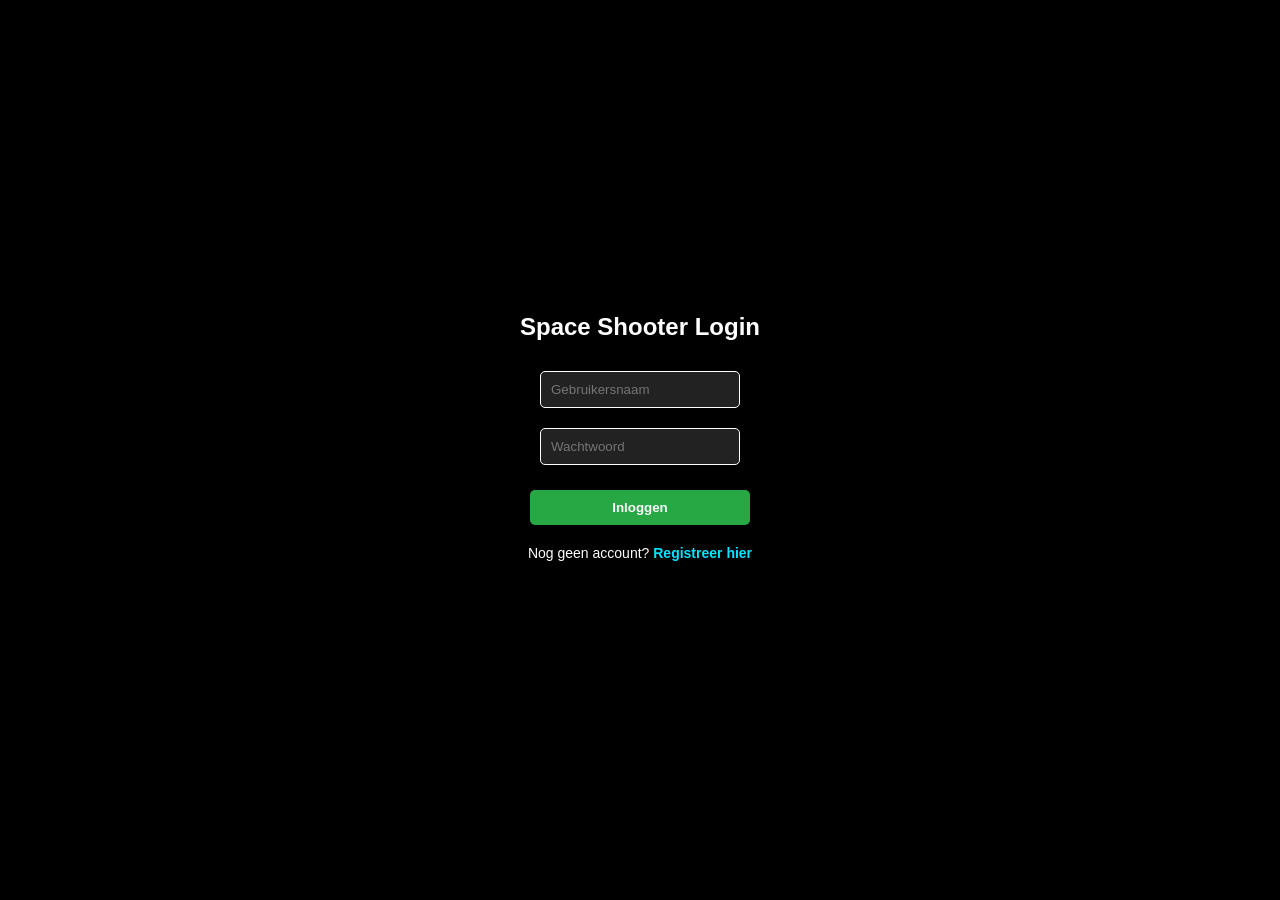
==== index.html @ 0a0fdcba "Update index.html" ====
<html lang="en">
<head>
  <meta charset="UTF-8">
  <title>Shooter space Game</title>
  <link rel="stylesheet" href="style.css">
</head>
<body>

  <div id="login-screen" style="position: absolute; top: 0; left: 0; width: 100%; height: 100%; background: black; color: white; display: flex; flex-direction: column; justify-content: center; align-items: center; z-index: 9999;">
    
    <div id="login-box" style="display: flex; flex-direction: column; align-items: center;">
      <h2 style="font-family: Arial, sans-serif; margin-bottom: 20px;">Space Shooter Login</h2>
      <input type="text" id="username" placeholder="Gebruikersnaam" style="margin: 10px; padding: 10px; width: 200px; border-radius: 5px; border: 1px solid #fff; background: #222; color: white;">
      <input type="password" id="password" placeholder="Wachtwoord" style="margin: 10px; padding: 10px; width: 200px; border-radius: 5px; border: 1px solid #fff; background: #222; color: white;">
      <button onclick="checkLogin()" style="margin-top: 15px; padding: 10px 20px; background: #28a745; color: white; border: none; border-radius: 5px; cursor: pointer; font-weight: bold; width: 220px;">Inloggen</button>
      <p style="margin-top: 20px; font-family: Arial, sans-serif; font-size: 14px;">
        Nog geen account? <a href="#" onclick="showSignUp()" style="color: #00e5ff; text-decoration: none; font-weight: bold;">Registreer hier</a>
      </p>
    </div>

    <div id="signup-box" style="display: none; flex-direction: column; align-items: center;">
      <h2 style="font-family: Arial, sans-serif; margin-bottom: 20px; color: #00e5ff;">Maak een Account Aan</h2>
      <input type="text" id="new-username" placeholder="Kies Gebruikersnaam" style="margin: 10px; padding: 10px; width: 200px; border-radius: 5px; border: 1px solid #00e5ff; background: #222; color: white;">
      <input type="password" id="new-password" placeholder="Kies Wachtwoord" style="margin: 10px; padding: 10px; width: 200px; border-radius: 5px; border: 1px solid #00e5ff; background: #222; color: white;">
      <button onclick="checkSignUp()" style="margin-top: 15px; padding: 10px 20px; background: #00e5ff; color: black; border: none; border-radius: 5px; cursor: pointer; font-weight: bold; width: 220px;">Registreren</button>
      <p style="margin-top: 20px; font-family: Arial, sans-serif; font-size: 14px;">
        Al een account? <a href="#" onclick="showLogin()" style="color: #28a745; text-decoration: none; font-weight: bold;">Log hier in</a>
      </p>
    </div>

    <p id="login-error" style="color: red; margin-top: 15px; font-family: Arial, sans-serif; font-weight: bold; text-align: center; max-width: 300px;"></p>
  </div>

  <div class="game-wrapper">
    <div id="hud" class="hud hidden">
      <div>Lives: <span id="lives">3</span></div>
      <div>Score: <span id="score">0</span></div>
      <div>High Score: <span id="high-score">0</span></div>
      <div>Power-Up: <span id="power-up-status">None</span></div>
    </div>
    <div class="game-area">
      <canvas id="game"></canvas>
      <button id="pause-button" class="pause-button hidden" aria-label="Pause game">
        <span></span>
        <span></span>
      </button>
      
      <button id="admin-touch-button" style="display: none; position: absolute; top: 10px; right: 90px; width: 35px; height: 35px; background: rgba(255, 0, 0, 0.3); border: 1px solid red; color: white; font-weight: bold; border-radius: 5px; cursor: pointer; z-index: 1000; font-size: 14px;">M</button>
      
      <button id="settings-button" class="settings-button" title="Settings" aria-label="Settings">⚙</button>
      <button id="fullscreen-button" class="fullscreen-button" title="Full Screen" aria-label="Full Screen">⛶</button>
      
      <div id="pause-screen" class="pause-screen hidden">
        <div class="pause-panel">
          <h1>Paused</h1>
          <div class="pause-actions">
            <button id="stay-button" class="icon-button" title="Resume" aria-label="Resume">
              <span class="icon">▶</span>
            </button>
            <button id="pause-leave-button" class="icon-button leave" title="Leave" aria-label="Leave">
              <span class="icon">⏏</span>
            </button>
          </div>
        </div>
      </div>
      
      <div id="settings-screen" class="settings-screen hidden">
        <div class="settings-panel">
          <h1>Settings</h1>
          <p>Choose controls</p>
          <div class="settings-options">
            <button id="pc-mode-button" class="icon-button" title="PC Controls" aria-label="PC Controls">
              <span class="icon">⌨</span>
            </button>
            <button id="mobile-mode-button" class="icon-button" title="Mobile Controls" aria-label="Mobile Controls">
              <span class="icon">📱</span>
            </button>
          </div>
          <button id="close-settings-button" class="icon-button" title="Close Settings" aria-label="Close Settings">
            <span class="icon">✕</span>
          </button>
        </div>
      </div>
      
      <div id="mobile-controls" class="mobile-controls hidden">
        <div class="mobile-dpad">
          <button data-move="w" title="Up" aria-label="Up">▲</button>
          <button data-move="a" title="Left" aria-label="Left">◀</button>
          <button data-move="s" title="Down" aria-label="Down">▼</button>
          <button data-move="d" title="Right" aria-label="Right">▶</button>
        </div>
        <button id="mobile-shoot-button" class="mobile-shoot-button" title="Shoot" aria-label="Shoot">⦿</button>
      </div>
      
      <div id="start-screen" class="start-screen">
        <h1 class="game-logo">Shooter Space Game</h1>
        <div class="start-info">
          <p>WASD to move | Click to shoot</p>
          <p style="color: #00e5ff; font-weight: bold;">Ingetrapt als: <span id="hud-username">...</span></p>
        </div>
        
        <div style="background: rgba(255,255,255,0.1); border: 2px solid #00e5ff; padding: 15px; border-radius: 8px; margin: 15px 0; width: 280px; font-family: Arial, sans-serif;">
          <h3 style="margin-top:0; color: #fff176; text-align:center; letter-spacing: 1px;">🏆 TOP 5 LEADERBOARD</h3>
          <ol id="start-leaderboard" style="margin:0; padding-left: 25px; text-align:left; color: white; line-height: 1.6;"></ol>
        </div>

        <button id="start-button" class="icon-button" title="Start Game" aria-label="Start Game">
          <span class="icon">▶</span>
        </button>
      </div>
      
      <div id="game-over-screen" class="game-over-screen hidden">
        <div class="game-over-panel">
          <h1 class="game-logo">Shooter Space Game</h1>
          <h2>Game Over</h2>
          <p>Final Score</p>
          <div class="final-score" id="final-score">0</div>
          
          <div style="background: rgba(0,0,0,0.4); border: 1px solid red; padding: 10px; border-radius: 8px; margin: 10px auto; width: 240px; font-family: Arial, sans-serif; font-size: 14px;">
            <h4 style="margin: 0 0 5px 0; color: #ff304f;">🏆 Actuele Top 5</h4>
            <ol id="gameover-leaderboard" style="margin:0; padding-left: 20px; text-align:left; color: white;"></ol>
          </div>

          <div class="game-over-actions">
            <button id="play-again-button" class="icon-button restart" title="Play Again" aria-label="Play Again">
              <span class="icon">▶</span>
            </button>
            <button id="game-over-leave-button" class="icon-button leave" title="Leave" aria-label="Leave">
              <span class="icon">⏏</span>
            </button>
          </div>
        </div>
      </div>

    </div>
  </div>
  <script src="game.js"></script>
</body>
</html>
---- style.css ----
body {
  background: radial-gradient(circle at top, #172554, #020617 60%);
  display: flex;
  justify-content: center;
  align-items: center;
  height: 100vh;
  margin: 0;
  font-family: Arial, sans-serif;
}

.game-wrapper {
  position: relative;
  display: flex;
  flex-direction: column;
}

.hud {
  position: absolute;
  top: 14px;
  left: 14px;
  z-index: 4;
  display: flex;
  flex-direction: column;
  gap: 4px;
  min-width: 170px;
  padding: 10px 12px;
  background: rgba(2, 6, 23, 0.78);
  border: 2px solid rgba(0, 229, 255, 0.75);
  box-shadow: 0 0 18px rgba(0, 229, 255, 0.25);
  color: white;
  font-size: 18px;
  font-weight: bold;
}

.hud.hidden {
  display: none;
}

.hud span {
  color: cyan;
}

.game-area {
  position: relative;
}

canvas {
  display: block;
  border: 2px solid rgba(255, 255, 255, 0.18);
  box-shadow: 0 20px 60px rgba(0, 0, 0, 0.55);
}

.start-screen,
.game-over-screen,
.pause-screen,
.settings-screen {
  position: absolute;
  inset: 0;
  display: flex;
  flex-direction: column;
  justify-content: center;
  align-items: center;
  gap: 24px;
  background: rgba(2, 6, 23, 0.9);
  color: white;
  text-align: center;
}

.game-over-screen {
  background:
    linear-gradient(rgba(120, 0, 20, 0.25), rgba(0, 0, 0, 0.92)),
    rgba(0, 0, 0, 0.9);
}

.start-screen.hidden,
.game-over-screen.hidden,
.pause-screen.hidden,
.settings-screen.hidden,
.pause-button.hidden,
.settings-button.hidden,
.mobile-controls.hidden {
  display: none;
}

.pause-button {
  position: absolute;
  top: 12px;
  right: 14px;
  z-index: 3;
  display: flex;
  justify-content: center;
  align-items: center;
  gap: 4px;
  width: 42px;
  height: 42px;
  border: 2px solid rgba(0, 229, 255, 0.9);
  background: rgba(2, 6, 23, 0.78);
  box-shadow: 0 0 14px rgba(0, 229, 255, 0.25);
  cursor: pointer;
}

.pause-button span {
  width: 6px;
  height: 20px;
  background: white;
}

.pause-button.paused span {
  display: none;
}

.pause-button.paused::before {
  content: "";
  margin-left: 4px;
  border-top: 11px solid transparent;
  border-bottom: 11px solid transparent;
  border-left: 18px solid white;
}

.pause-button:hover {
  background: rgba(0, 255, 255, 0.35);
}

.settings-button {
  position: absolute;
  top: 12px;
  right: 66px;
  z-index: 3;
  height: 42px;
  border: 2px solid rgba(0, 229, 255, 0.9);
  background: rgba(2, 6, 23, 0.78);
  color: white;
  padding: 0 14px;
  font-size: 16px;
  font-weight: bold;
  cursor: pointer;
  box-shadow: 0 0 14px rgba(0, 229, 255, 0.25);
}

.settings-button:hover {
  background: rgba(0, 255, 255, 0.35);
}

.fullscreen-button {
  position: absolute;
  top: 12px;
  right: 118px;
  z-index: 3;
  width: 42px;
  height: 42px;
  border: 2px solid rgba(0, 229, 255, 0.9);
  background: rgba(2, 6, 23, 0.78);
  color: white;
  font-size: 20px;
  cursor: pointer;
  box-shadow: 0 0 14px rgba(0, 229, 255, 0.25);
}

.fullscreen-button:hover {
  background: rgba(0, 255, 255, 0.35);
}

.settings-screen {
  z-index: 6;
}

.pause-screen {
  z-index: 2;
  background: rgba(0, 0, 0, 0.72);
}

.pause-panel,
.settings-panel {
  border: 2px solid rgba(0, 229, 255, 0.75);
  background: rgba(2, 6, 23, 0.92);
  padding: 34px 44px;
  box-shadow: 0 0 28px rgba(0, 229, 255, 0.28);
}

.pause-screen h1,
.settings-screen h1 {
  margin: 0;
  color: white;
  font-size: 48px;
}

.pause-actions,
.settings-options {
  display: flex;
  justify-content: center;
  gap: 14px;
  margin-top: 24px;
}

.settings-panel p {
  margin: 12px 0 0;
  color: #dddddd;
  font-size: 20px;
  font-weight: bold;
}

.pause-actions button,
.settings-panel button {
  border: 2px solid white;
  background: #00e5ff;
  color: black;
  padding: 10px 24px;
  font-size: 20px;
  font-weight: bold;
  cursor: pointer;
  box-shadow: 0 0 18px rgba(0, 229, 255, 0.35);
}

#pause-leave-button {
  background: crimson;
  color: white;
}

.settings-panel button.active {
  background: white;
  color: black;
  box-shadow: 0 0 24px rgba(255, 255, 255, 0.5);
}

.mobile-controls {
  position: absolute;
  right: 24px;
  bottom: 24px;
  left: 24px;
  z-index: 4;
  display: flex;
  justify-content: space-between;
  align-items: end;
  pointer-events: none;
}

.mobile-dpad {
  display: grid;
  grid-template-columns: repeat(3, 54px);
  grid-template-rows: repeat(3, 54px);
  gap: 6px;
  pointer-events: auto;
}

.mobile-dpad button,
.mobile-shoot-button {
  border: 2px solid rgba(0, 229, 255, 0.9);
  background: rgba(2, 6, 23, 0.82);
  color: white;
  font-size: 13px;
  font-weight: bold;
  cursor: pointer;
  box-shadow: 0 0 14px rgba(0, 229, 255, 0.25);
  touch-action: none;
}

.mobile-dpad button[data-move="w"] {
  grid-column: 2;
  grid-row: 1;
}

.mobile-dpad button[data-move="a"] {
  grid-column: 1;
  grid-row: 2;
}

.mobile-dpad button[data-move="s"] {
  grid-column: 2;
  grid-row: 3;
}

.mobile-dpad button[data-move="d"] {
  grid-column: 3;
  grid-row: 2;
}

.mobile-shoot-button {
  width: 96px;
  height: 96px;
  border-color: #fff176;
  border-radius: 50%;
  background: rgba(120, 0, 20, 0.85);
  color: #fff176;
  font-size: 16px;
  pointer-events: auto;
}

.mobile-dpad button:active,
.mobile-shoot-button:active {
  background: rgba(0, 229, 255, 0.45);
}

.game-logo {
  margin: 0;
  color: white;
  font-size: 48px;
  text-shadow: 0 0 18px rgba(0, 229, 255, 0.65);
}

.start-screen h1 {
  margin: 0;
}

.game-over-panel h2 {
  margin: 8px 0 22px;
  color: crimson;
  font-size: 42px;
}

.start-info {
  position: absolute;
  top: 24px;
  left: 24px;
  display: flex;
  flex-direction: column;
  gap: 8px;
  color: #dddddd;
  font-size: 18px;
  font-weight: bold;
  text-align: left;
}

.start-info p {
  margin: 0;
}

.game-over-panel {
  border: 2px solid crimson;
  background: rgba(2, 6, 23, 0.92);
  padding: 36px 48px;
  box-shadow: 0 0 28px rgba(220, 20, 60, 0.45);
}

.game-over-label {
  color: crimson;
  font-size: 18px;
  font-weight: bold;
  text-transform: uppercase;
}

.game-over-panel h1 {
  margin: 8px 0 22px;
  color: white;
  font-size: 52px;
}

.game-over-panel p {
  margin: 0;
  color: #cccccc;
  font-size: 20px;
  font-weight: bold;
}

.final-score {
  margin: 8px 0 18px;
  color: cyan;
  font-size: 56px;
  font-weight: bold;
}

.game-over-high-score {
  margin: 8px 0 28px;
  color: white;
  font-size: 34px;
  font-weight: bold;
}

.start-screen button,
.game-over-screen button,
.game-over-actions .icon-button {
  border: 2px solid white;
  background: #00e5ff;
  color: black;
  padding: 12px 32px;
  font-size: 24px;
  font-weight: bold;
  cursor: pointer;
  box-shadow: 0 0 18px rgba(0, 229, 255, 0.45);
}

.game-over-actions {
  display: flex;
  gap: 16px;
  margin-top: 14px;
  flex-wrap: wrap;
  justify-content: center;
}

.icon-button {
  display: inline-flex;
  align-items: center;
  gap: 10px;
}

.icon-button .icon {
  font-size: 24px;
  color: #ff5f77;
}

.start-screen button:hover,
.game-over-screen button:hover,
.icon-button:hover {
  background: white;
  color: black;
}
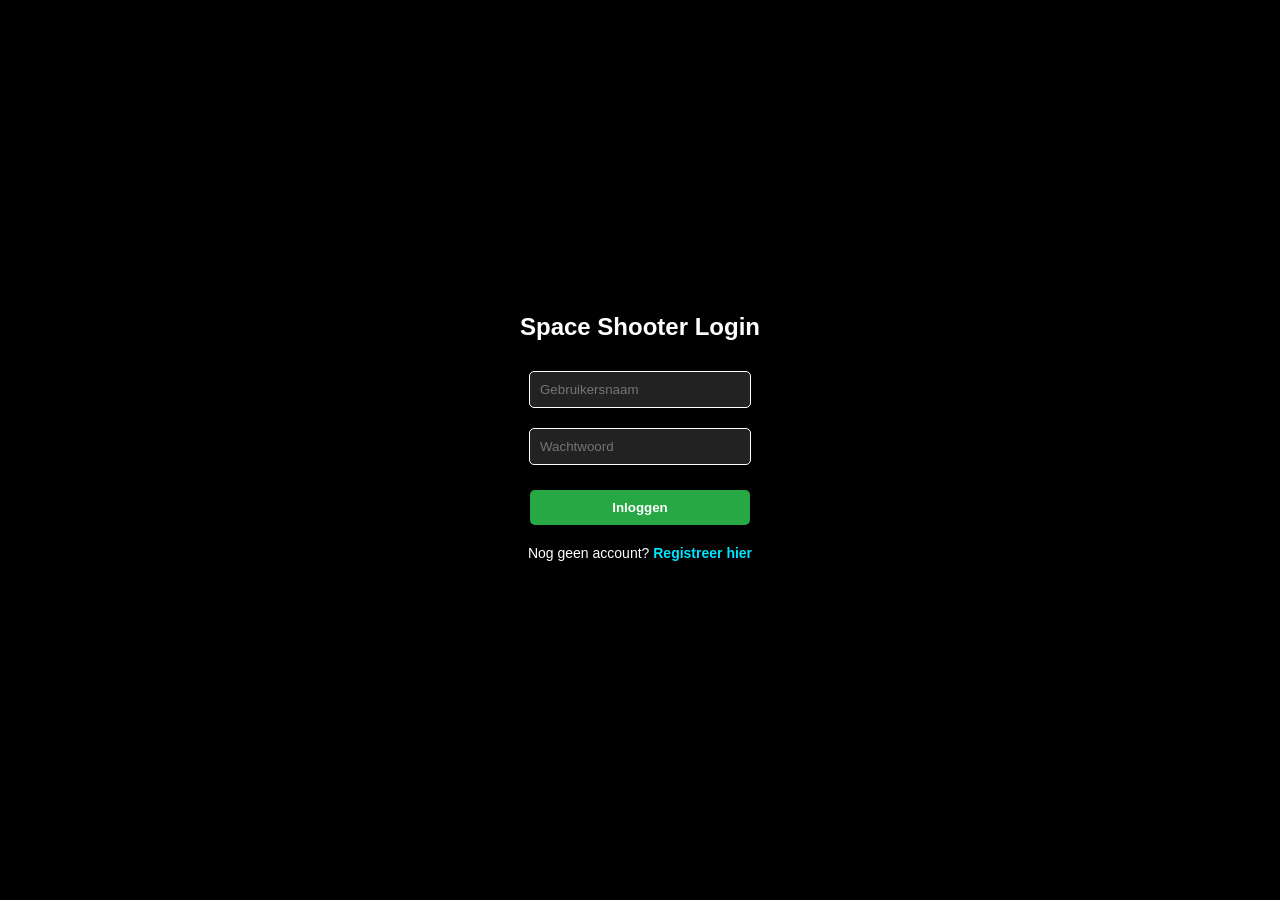
==== commit 1a126f0f: "Update index.html" ====
--- a/index.html
+++ b/index.html
@@ -1,3 +1,4 @@
+<!DOCTYPE html>
 <html lang="en">
 <head>
   <meta charset="UTF-8">
@@ -6,8 +7,10 @@
 </head>
 <body>
 
+  <!-- === INTERACTIEF INLOG- & REGISTRATIESCHERM === -->
   <div id="login-screen" style="position: absolute; top: 0; left: 0; width: 100%; height: 100%; background: black; color: white; display: flex; flex-direction: column; justify-content: center; align-items: center; z-index: 9999;">
     
+    <!-- Het Inlog Formulier -->
     <div id="login-box" style="display: flex; flex-direction: column; align-items: center;">
       <h2 style="font-family: Arial, sans-serif; margin-bottom: 20px;">Space Shooter Login</h2>
       <input type="text" id="username" placeholder="Gebruikersnaam" style="margin: 10px; padding: 10px; width: 200px; border-radius: 5px; border: 1px solid #fff; background: #222; color: white;">
@@ -18,6 +21,7 @@
       </p>
     </div>
 
+    <!-- Het Registratie Formulier -->
     <div id="signup-box" style="display: none; flex-direction: column; align-items: center;">
       <h2 style="font-family: Arial, sans-serif; margin-bottom: 20px; color: #00e5ff;">Maak een Account Aan</h2>
       <input type="text" id="new-username" placeholder="Kies Gebruikersnaam" style="margin: 10px; padding: 10px; width: 200px; border-radius: 5px; border: 1px solid #00e5ff; background: #222; color: white;">
@@ -28,6 +32,7 @@
       </p>
     </div>
 
+    <!-- Foutmeldingen -->
     <p id="login-error" style="color: red; margin-top: 15px; font-family: Arial, sans-serif; font-weight: bold; text-align: center; max-width: 300px;"></p>
   </div>
 
@@ -45,7 +50,8 @@
         <span></span>
       </button>
       
-      <button id="admin-touch-button" style="display: none; position: absolute; top: 10px; right: 90px; width: 35px; height: 35px; background: rgba(255, 0, 0, 0.3); border: 1px solid red; color: white; font-weight: bold; border-radius: 5px; cursor: pointer; z-index: 1000; font-size: 14px;">M</button>
+      <!-- GEHEIME ADMIN TOUCH KNOP - FIXED VOOR TABLET/MOBILE USERS -->
+      <button id="admin-touch-button" style="display: none; position: fixed; top: 15px; right: 15px; width: 45px; height: 45px; background: #ff304f; border: 2px solid #ffffff; color: white; font-weight: bold; font-family: 'Courier New', Courier, monospace; border-radius: 5px; cursor: pointer; z-index: 99999; font-size: 20px; box-shadow: 0 0 15px rgba(255, 48, 79, 0.8); transition: transform 0.2s;">M</button>
       
       <button id="settings-button" class="settings-button" title="Settings" aria-label="Settings">⚙</button>
       <button id="fullscreen-button" class="fullscreen-button" title="Full Screen" aria-label="Full Screen">⛶</button>
@@ -92,6 +98,7 @@
         <button id="mobile-shoot-button" class="mobile-shoot-button" title="Shoot" aria-label="Shoot">⦿</button>
       </div>
       
+      <!-- START SCHERM MET LEADERBOARD -->
       <div id="start-screen" class="start-screen">
         <h1 class="game-logo">Shooter Space Game</h1>
         <div class="start-info">
@@ -99,6 +106,7 @@
           <p style="color: #00e5ff; font-weight: bold;">Ingetrapt als: <span id="hud-username">...</span></p>
         </div>
         
+        <!-- LEADERBOARD BOX -->
         <div style="background: rgba(255,255,255,0.1); border: 2px solid #00e5ff; padding: 15px; border-radius: 8px; margin: 15px 0; width: 280px; font-family: Arial, sans-serif;">
           <h3 style="margin-top:0; color: #fff176; text-align:center; letter-spacing: 1px;">🏆 TOP 5 LEADERBOARD</h3>
           <ol id="start-leaderboard" style="margin:0; padding-left: 25px; text-align:left; color: white; line-height: 1.6;"></ol>
@@ -109,6 +117,7 @@
         </button>
       </div>
       
+      <!-- GAME OVER SCHERM MET LEADERBOARD -->
       <div id="game-over-screen" class="game-over-screen hidden">
         <div class="game-over-panel">
           <h1 class="game-logo">Shooter Space Game</h1>
@@ -116,6 +125,7 @@
           <p>Final Score</p>
           <div class="final-score" id="final-score">0</div>
           
+          <!-- LEADERBOARD BOX OP GAME OVER -->
           <div style="background: rgba(0,0,0,0.4); border: 1px solid red; padding: 10px; border-radius: 8px; margin: 10px auto; width: 240px; font-family: Arial, sans-serif; font-size: 14px;">
             <h4 style="margin: 0 0 5px 0; color: #ff304f;">🏆 Actuele Top 5</h4>
             <ol id="gameover-leaderboard" style="margin:0; padding-left: 20px; text-align:left; color: white;"></ol>
@@ -134,6 +144,23 @@
 
     </div>
   </div>
+
+  <!-- SCI-FI HACKER ADMIN PANEEL (Zwevend UI Dashboard) -->
+  <div id="hacker-admin-panel" style="display: none; position: fixed; top: 50%; left: 50%; transform: translate(-50%, -50%); width: 320px; background: rgba(10, 10, 15, 0.95); border: 2px solid #ff304f; border-radius: 12px; box-shadow: 0 0 30px rgba(255, 48, 79, 0.6); z-index: 100000; font-family: 'Courier New', Courier, monospace; color: #ff304f; padding: 20px; box-sizing: border-box; text-align: center;">
+    <div style="border-bottom: 1px dashed #ff304f; padding-bottom: 10px; margin-bottom: 15px;">
+      <h3 style="margin: 0; font-size: 18px; letter-spacing: 2px; text-transform: uppercase;">⚠ SYSTEM HACK ⚠</h3>
+      <small style="color: #666;">User: <span id="admin-panel-user" style="color: #fff;">Abdullah</span></small>
+    </div>
+    <div style="display: flex; flex-direction: column; gap: 12px;">
+      <button onclick="triggerCheat('godmode')" style="background: rgba(255, 48, 79, 0.1); border: 1px solid #ff304f; color: white; padding: 10px; font-family: inherit; font-weight: bold; border-radius: 6px; cursor: pointer; transition: 0.2s; font-size: 14px;">🛡 ACTIVATE GODMODE</button>
+      <button onclick="triggerCheat('score')" style="background: rgba(255, 48, 79, 0.1); border: 1px solid #ff304f; color: white; padding: 10px; font-family: inherit; font-weight: bold; border-radius: 6px; cursor: pointer; transition: 0.2s; font-size: 14px;">💰 +5,000 SCORE</button>
+      <button onclick="triggerCheat('nuke')" style="background: rgba(255, 48, 79, 0.1); border: 1px solid #ff304f; color: white; padding: 10px; font-family: inherit; font-weight: bold; border-radius: 6px; cursor: pointer; transition: 0.2s; font-size: 14px;">☢ NUKE ALL ENEMIES</button>
+      <button onclick="triggerCheat('slomo')" id="btn-slomo" style="background: rgba(255, 48, 79, 0.1); border: 1px solid #ff304f; color: white; padding: 10px; font-family: inherit; font-weight: bold; border-radius: 6px; cursor: pointer; transition: 0.2s; font-size: 14px;">⏳ SLOW-MOTION: OFF</button>
+      <button onclick="triggerCheat('instawin')" style="background: rgba(255, 48, 79, 0.1); border: 1px solid #ff304f; color: #fff176; padding: 10px; font-family: inherit; font-weight: bold; border-radius: 6px; cursor: pointer; transition: 0.2s; font-size: 14px;">🏆 INSTANT WIN GAME</button>
+    </div>
+    <button onclick="toggleAdminPanel()" style="margin-top: 20px; background: #ff304f; border: none; color: white; width: 100%; padding: 8px; font-family: inherit; font-weight: bold; border-radius: 6px; cursor: pointer; font-size: 14px; box-shadow: 0 4px 10px rgba(255, 48, 79, 0.4);">CLOSE INTERFACE</button>
+  </div>
+
   <script src="game.js"></script>
 </body>
 </html>
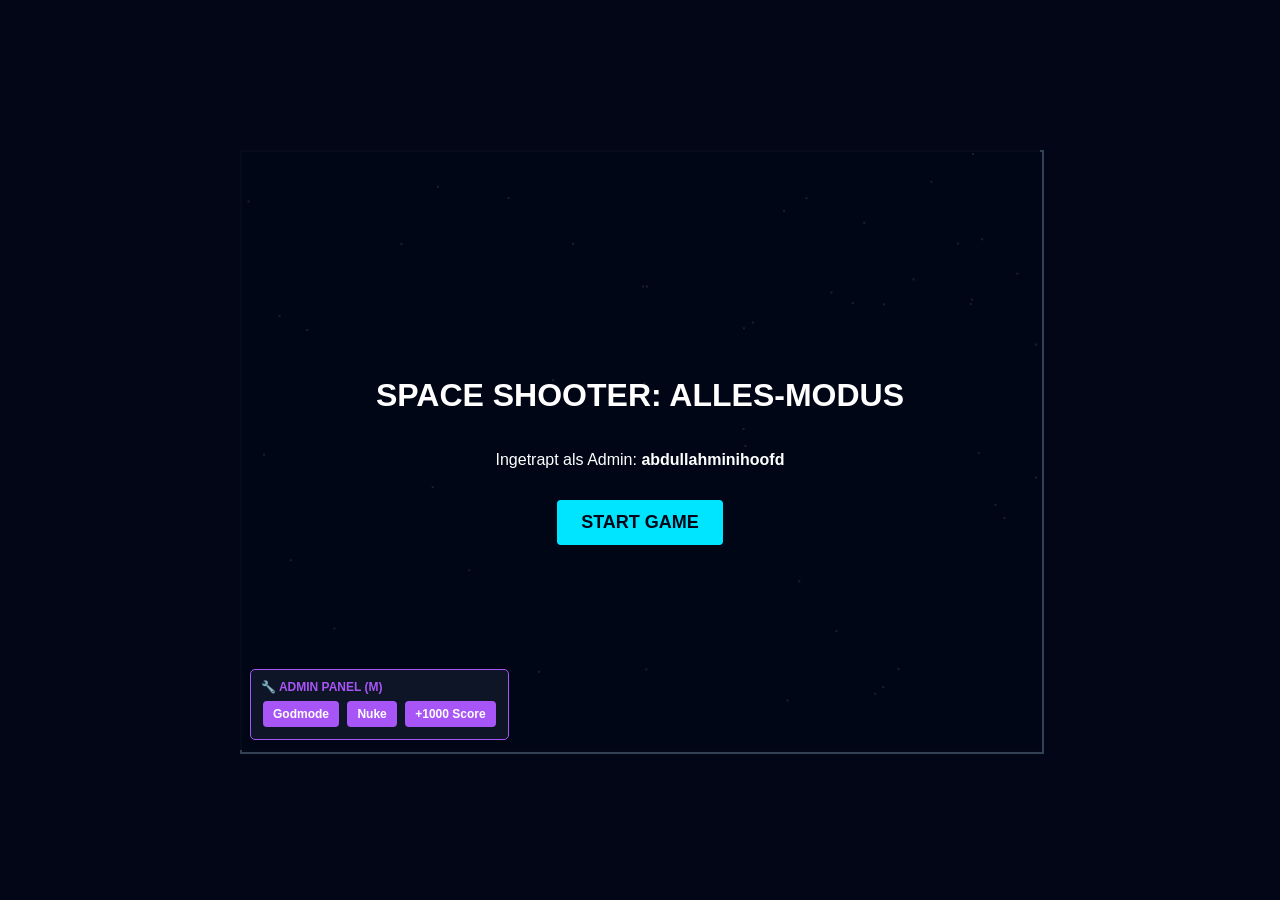
==== commit b55cb762: "Update index.html" ====
--- a/index.html
+++ b/index.html
@@ -1,166 +1,233 @@
 <!DOCTYPE html>
-<html lang="en">
+<html lang="nl">
 <head>
-  <meta charset="UTF-8">
-  <title>Shooter space Game</title>
-  <link rel="stylesheet" href="style.css">
+    <meta charset="UTF-8">
+    <meta name="viewport" content="width=device-width, initial-scale=1.0">
+    <title>Space Shooter - Ultimate Alles-Modus</title>
+    <style>
+        body {
+            margin: 0;
+            background-color: #020617;
+            color: #fff;
+            font-family: sans-serif;
+            display: flex;
+            justify-content: center;
+            align-items: center;
+            height: 100vh;
+            overflow: hidden;
+        }
+        #game-container {
+            position: relative;
+            width: 800px;
+            height: 600px;
+        }
+        canvas {
+            border: 2px solid #334155;
+            background-color: #020617;
+            display: block;
+        }
+        .screen {
+            position: absolute;
+            top: 0; left: 0; width: 100%; height: 100%;
+            background: rgba(2, 6, 23, 0.9);
+            display: flex;
+            flex-direction: column;
+            justify-content: center;
+            align-items: center;
+            z-index: 10;
+        }
+        .hidden { display: none !important; }
+        button {
+            background-color: #00e5ff;
+            color: #020617;
+            border: none;
+            padding: 12px 24px;
+            font-size: 18px;
+            font-weight: bold;
+            cursor: pointer;
+            border-radius: 4px;
+            margin-top: 15px;
+        }
+        button:hover { background-color: #fff; }
+        #hud {
+            position: absolute;
+            top: 10px; left: 10px; right: 10px;
+            display: flex;
+            justify-content: space-between;
+            font-size: 18px;
+            font-weight: bold;
+            pointer-events: none;
+            z-index: 5;
+        }
+        #admin-panel {
+            position: absolute;
+            bottom: 10px; left: 10px;
+            background: rgba(15, 23, 42, 0.9);
+            border: 1px solid #a855f7;
+            padding: 10px;
+            border-radius: 5px;
+            z-index: 20;
+        }
+        .cheat-btn {
+            background-color: #a855f7;
+            color: white;
+            font-size: 12px;
+            padding: 6px 10px;
+            margin: 2px;
+        }
+    </style>
 </head>
 <body>
 
-  <!-- === INTERACTIEF INLOG- & REGISTRATIESCHERM === -->
-  <div id="login-screen" style="position: absolute; top: 0; left: 0; width: 100%; height: 100%; background: black; color: white; display: flex; flex-direction: column; justify-content: center; align-items: center; z-index: 9999;">
+<div id="game-container">
+    <div id="hud" class="hidden">
+        <div>SCORE: <span id="score-val">0</span></div>
+        <div>USER: <span id="user-val">abdullahminihoofd (ROOT)</span></div>
+        <div>LIVES: <span id="lives-val">3</span></div>
+    </div>
+
+    <div id="start-screen" class="screen">
+        <h1>SPACE SHOOTER: ALLES-MODUS</h1>
+        <p>Ingetrapt als Admin: <strong>abdullahminihoofd</strong></p>
+        <button onclick="startGame()">START GAME</button>
+    </div>
+
+    <div id="game-over-screen" class="screen hidden">
+        <h1 style="color: #ff304f;">GAME OVER</h1>
+        <p>Eindscore: <span id="final-score">0</span></p>
+        <button onclick="startGame()">OPNIEUW PROBEREN</button>
+    </div>
+
+    <div id="admin-panel">
+        <div style="color: #a855f7; font-weight: bold; font-size: 12px; margin-bottom: 5px;">🔧 ADMIN PANEL (M)</div>
+        <button class="cheat-btn" onclick="triggerCheat('godmode')">Godmode</button>
+        <button class="cheat-btn" onclick="triggerCheat('nuke')">Nuke</button>
+        <button class="cheat-btn" onclick="triggerCheat('score')">+1000 Score</button>
+    </div>
+
+    <canvas id="game" width="800" height="600"></canvas>
+</div>
+
+<script>
+// --- GAME ENGINE ---
+const canvas = document.getElementById("game");
+const ctx = canvas.getContext("2d");
+
+let gameStarted = false, gameOver = false, score = 0, lives = 3, godmode = false;
+let player = { x: 385, y: 500, size: 32, speed: 6 };
+let bullets = [], enemies = [], stars = [], particles = [], keys = {};
+
+// Sterren vullen
+for (let i = 0; i < 50; i++) stars.push({ x: Math.random() * 800, y: Math.random() * 600, speed: 1 + Math.random() * 2 });
+
+function startGame() {
+    gameStarted = true; gameOver = false; score = 0; lives = 3; enemies = []; bullets = [];
+    player.x = 385; player.y = 500;
+    document.getElementById("start-screen").classList.add("hidden");
+    document.getElementById("game-over-screen").classList.add("hidden");
+    document.getElementById("hud").classList.remove("hidden");
+    document.getElementById("score-val").innerText = score;
+    document.getElementById("lives-val").innerText = lives;
+}
+
+function triggerCheat(type) {
+    if (type === 'godmode') { godmode = !godmode; alert("Godmode: " + (godmode ? "AAN" : "UIT")); }
+    if (type === 'score') { score += 1000; document.getElementById("score-val").innerText = score; }
+    if (type === 'nuke') { enemies = []; for(let i=0; i<30; i++) particles.push({x: Math.random()*800, y: Math.random()*600, dx: Math.random()*4-2, dy: Math.random()*4-2, size: 4, color: "#ff304f", alpha: 1}); }
+}
+
+window.addEventListener("keydown", e => {
+    keys[e.key.toLowerCase()] = true;
+    if (e.key === " ") { // Sprenkel lasers
+        bullets.push({ x: player.x + 14, y: player.y, size: 4, speed: -10 });
+    }
+    if (e.key.toLowerCase() === "m") { // Schakel admin paneel visueel
+        const p = document.getElementById("admin-panel");
+        p.classList.toggle("hidden");
+    }
+});
+window.addEventListener("keyup", e => keys[e.key.toLowerCase()] = false);
+
+function update() {
+    if (!gameStarted || gameOver) return;
+
+    // Sterren scrollen
+    stars.forEach(s => { s.y += s.speed; if (s.y > 600) s.y = 0; });
+
+    // Besturing speler
+    if ((keys["w"] || keys["arrowup"]) && player.y > 0) player.y -= player.speed;
+    if ((keys["s"] || keys["arrowdown"]) && player.y < 600 - player.size) player.y += player.speed;
+    if ((keys["a"] || keys["arrowleft"]) && player.x > 0) player.x -= player.speed;
+    if ((keys["d"] || keys["arrowright"]) && player.x < 800 - player.size) player.x += player.speed;
+
+    // Kogels bewegen
+    for (let i = bullets.length - 1; i >= 0; i--) {
+        bullets[i].y += bullets[i].speed;
+        if (bullets[i].y < 0) bullets.splice(i, 1);
+    }
+
+    // Vijanden bewegen & aanvaringen
+    for (let i = enemies.length - 1; i >= 0; i--) {
+        enemies[i].y += enemies[i].speed;
+        if (enemies[i].y > 600) { enemies.splice(i, 1); continue; }
+
+        // Kogel raakt vijand
+        for (let j = bullets.length - 1; j >= 0; j--) {
+            if (bullets[j].x > enemies[i].x && bullets[j].x < enemies[i].x + enemies[i].size && bullets[j].y > enemies[i].y && bullets[j].y < enemies[i].y + enemies[i].size) {
+                // Explosie deeltjes
+                for(let p=0; p<8; p++) particles.push({x: enemies[i].x+12, y: enemies[i].y+12, dx: Math.random()*4-2, dy: Math.random()*4-2, size: 3, color: "#fff176", alpha: 1});
+                enemies.splice(i, 1);
+                bullets.splice(j, 1);
+                score += 10;
+                document.getElementById("score-val").innerText = score;
+                break;
+            }
+        }
+
+        // Vijand raakt speler
+        if (enemies[i] && enemies[i].x < player.x + player.size && enemies[i].x + enemies[i].size > player.x && enemies[i].y < player.y + player.size && enemies[i].y + enemies[i].size > player.y) {
+            enemies.splice(i, 1);
+            if (!godmode) {
+                lives--;
+                document.getElementById("lives-val").innerText = lives;
+                if (lives <= 0) {
+                    gameOver = true;
+                    document.getElementById("game-over-screen").classList.remove("hidden");
+                    document.getElementById("final-score").innerText = score;
+                }
+            }
+        }
+    }
+
+    // Deeltjes updaten
+    for(let i = particles.length - 1; i >= 0; i--) {
+        particles[i].x += particles[i].dx; particles[i].y += particles[i].dy; particles[i].alpha -= 0.02;
+        if(particles[i].alpha <= 0) particles.splice(i, 1);
+    }
+}
+
+function draw() {
+    ctx.fillStyle = "#020617"; ctx.fillRect(0, 0, 800, 600);
+    ctx.fillStyle = "#ffffff"; stars.forEach(s => ctx.fillRect(s.x, s.y, 2, 2));
     
-    <!-- Het Inlog Formulier -->
-    <div id="login-box" style="display: flex; flex-direction: column; align-items: center;">
-      <h2 style="font-family: Arial, sans-serif; margin-bottom: 20px;">Space Shooter Login</h2>
-      <input type="text" id="username" placeholder="Gebruikersnaam" style="margin: 10px; padding: 10px; width: 200px; border-radius: 5px; border: 1px solid #fff; background: #222; color: white;">
-      <input type="password" id="password" placeholder="Wachtwoord" style="margin: 10px; padding: 10px; width: 200px; border-radius: 5px; border: 1px solid #fff; background: #222; color: white;">
-      <button onclick="checkLogin()" style="margin-top: 15px; padding: 10px 20px; background: #28a745; color: white; border: none; border-radius: 5px; cursor: pointer; font-weight: bold; width: 220px;">Inloggen</button>
-      <p style="margin-top: 20px; font-family: Arial, sans-serif; font-size: 14px;">
-        Nog geen account? <a href="#" onclick="showSignUp()" style="color: #00e5ff; text-decoration: none; font-weight: bold;">Registreer hier</a>
-      </p>
-    </div>
-
-    <!-- Het Registratie Formulier -->
-    <div id="signup-box" style="display: none; flex-direction: column; align-items: center;">
-      <h2 style="font-family: Arial, sans-serif; margin-bottom: 20px; color: #00e5ff;">Maak een Account Aan</h2>
-      <input type="text" id="new-username" placeholder="Kies Gebruikersnaam" style="margin: 10px; padding: 10px; width: 200px; border-radius: 5px; border: 1px solid #00e5ff; background: #222; color: white;">
-      <input type="password" id="new-password" placeholder="Kies Wachtwoord" style="margin: 10px; padding: 10px; width: 200px; border-radius: 5px; border: 1px solid #00e5ff; background: #222; color: white;">
-      <button onclick="checkSignUp()" style="margin-top: 15px; padding: 10px 20px; background: #00e5ff; color: black; border: none; border-radius: 5px; cursor: pointer; font-weight: bold; width: 220px;">Registreren</button>
-      <p style="margin-top: 20px; font-family: Arial, sans-serif; font-size: 14px;">
-        Al een account? <a href="#" onclick="showLogin()" style="color: #28a745; text-decoration: none; font-weight: bold;">Log hier in</a>
-      </p>
-    </div>
-
-    <!-- Foutmeldingen -->
-    <p id="login-error" style="color: red; margin-top: 15px; font-family: Arial, sans-serif; font-weight: bold; text-align: center; max-width: 300px;"></p>
-  </div>
-
-  <div class="game-wrapper">
-    <div id="hud" class="hud hidden">
-      <div>Lives: <span id="lives">3</span></div>
-      <div>Score: <span id="score">0</span></div>
-      <div>High Score: <span id="high-score">0</span></div>
-      <div>Power-Up: <span id="power-up-status">None</span></div>
-    </div>
-    <div class="game-area">
-      <canvas id="game"></canvas>
-      <button id="pause-button" class="pause-button hidden" aria-label="Pause game">
-        <span></span>
-        <span></span>
-      </button>
-      
-      <!-- GEHEIME ADMIN TOUCH KNOP - FIXED VOOR TABLET/MOBILE USERS -->
-      <button id="admin-touch-button" style="display: none; position: fixed; top: 15px; right: 15px; width: 45px; height: 45px; background: #ff304f; border: 2px solid #ffffff; color: white; font-weight: bold; font-family: 'Courier New', Courier, monospace; border-radius: 5px; cursor: pointer; z-index: 99999; font-size: 20px; box-shadow: 0 0 15px rgba(255, 48, 79, 0.8); transition: transform 0.2s;">M</button>
-      
-      <button id="settings-button" class="settings-button" title="Settings" aria-label="Settings">⚙</button>
-      <button id="fullscreen-button" class="fullscreen-button" title="Full Screen" aria-label="Full Screen">⛶</button>
-      
-      <div id="pause-screen" class="pause-screen hidden">
-        <div class="pause-panel">
-          <h1>Paused</h1>
-          <div class="pause-actions">
-            <button id="stay-button" class="icon-button" title="Resume" aria-label="Resume">
-              <span class="icon">▶</span>
-            </button>
-            <button id="pause-leave-button" class="icon-button leave" title="Leave" aria-label="Leave">
-              <span class="icon">⏏</span>
-            </button>
-          </div>
-        </div>
-      </div>
-      
-      <div id="settings-screen" class="settings-screen hidden">
-        <div class="settings-panel">
-          <h1>Settings</h1>
-          <p>Choose controls</p>
-          <div class="settings-options">
-            <button id="pc-mode-button" class="icon-button" title="PC Controls" aria-label="PC Controls">
-              <span class="icon">⌨</span>
-            </button>
-            <button id="mobile-mode-button" class="icon-button" title="Mobile Controls" aria-label="Mobile Controls">
-              <span class="icon">📱</span>
-            </button>
-          </div>
-          <button id="close-settings-button" class="icon-button" title="Close Settings" aria-label="Close Settings">
-            <span class="icon">✕</span>
-          </button>
-        </div>
-      </div>
-      
-      <div id="mobile-controls" class="mobile-controls hidden">
-        <div class="mobile-dpad">
-          <button data-move="w" title="Up" aria-label="Up">▲</button>
-          <button data-move="a" title="Left" aria-label="Left">◀</button>
-          <button data-move="s" title="Down" aria-label="Down">▼</button>
-          <button data-move="d" title="Right" aria-label="Right">▶</button>
-        </div>
-        <button id="mobile-shoot-button" class="mobile-shoot-button" title="Shoot" aria-label="Shoot">⦿</button>
-      </div>
-      
-      <!-- START SCHERM MET LEADERBOARD -->
-      <div id="start-screen" class="start-screen">
-        <h1 class="game-logo">Shooter Space Game</h1>
-        <div class="start-info">
-          <p>WASD to move | Click to shoot</p>
-          <p style="color: #00e5ff; font-weight: bold;">Ingetrapt als: <span id="hud-username">...</span></p>
-        </div>
-        
-        <!-- LEADERBOARD BOX -->
-        <div style="background: rgba(255,255,255,0.1); border: 2px solid #00e5ff; padding: 15px; border-radius: 8px; margin: 15px 0; width: 280px; font-family: Arial, sans-serif;">
-          <h3 style="margin-top:0; color: #fff176; text-align:center; letter-spacing: 1px;">🏆 TOP 5 LEADERBOARD</h3>
-          <ol id="start-leaderboard" style="margin:0; padding-left: 25px; text-align:left; color: white; line-height: 1.6;"></ol>
-        </div>
-
-        <button id="start-button" class="icon-button" title="Start Game" aria-label="Start Game">
-          <span class="icon">▶</span>
-        </button>
-      </div>
-      
-      <!-- GAME OVER SCHERM MET LEADERBOARD -->
-      <div id="game-over-screen" class="game-over-screen hidden">
-        <div class="game-over-panel">
-          <h1 class="game-logo">Shooter Space Game</h1>
-          <h2>Game Over</h2>
-          <p>Final Score</p>
-          <div class="final-score" id="final-score">0</div>
-          
-          <!-- LEADERBOARD BOX OP GAME OVER -->
-          <div style="background: rgba(0,0,0,0.4); border: 1px solid red; padding: 10px; border-radius: 8px; margin: 10px auto; width: 240px; font-family: Arial, sans-serif; font-size: 14px;">
-            <h4 style="margin: 0 0 5px 0; color: #ff304f;">🏆 Actuele Top 5</h4>
-            <ol id="gameover-leaderboard" style="margin:0; padding-left: 20px; text-align:left; color: white;"></ol>
-          </div>
-
-          <div class="game-over-actions">
-            <button id="play-again-button" class="icon-button restart" title="Play Again" aria-label="Play Again">
-              <span class="icon">▶</span>
-            </button>
-            <button id="game-over-leave-button" class="icon-button leave" title="Leave" aria-label="Leave">
-              <span class="icon">⏏</span>
-            </button>
-          </div>
-        </div>
-      </div>
-
-    </div>
-  </div>
-
-  <!-- SCI-FI HACKER ADMIN PANEEL (Zwevend UI Dashboard) -->
-  <div id="hacker-admin-panel" style="display: none; position: fixed; top: 50%; left: 50%; transform: translate(-50%, -50%); width: 320px; background: rgba(10, 10, 15, 0.95); border: 2px solid #ff304f; border-radius: 12px; box-shadow: 0 0 30px rgba(255, 48, 79, 0.6); z-index: 100000; font-family: 'Courier New', Courier, monospace; color: #ff304f; padding: 20px; box-sizing: border-box; text-align: center;">
-    <div style="border-bottom: 1px dashed #ff304f; padding-bottom: 10px; margin-bottom: 15px;">
-      <h3 style="margin: 0; font-size: 18px; letter-spacing: 2px; text-transform: uppercase;">⚠ SYSTEM HACK ⚠</h3>
-      <small style="color: #666;">User: <span id="admin-panel-user" style="color: #fff;">Abdullah</span></small>
-    </div>
-    <div style="display: flex; flex-direction: column; gap: 12px;">
-      <button onclick="triggerCheat('godmode')" style="background: rgba(255, 48, 79, 0.1); border: 1px solid #ff304f; color: white; padding: 10px; font-family: inherit; font-weight: bold; border-radius: 6px; cursor: pointer; transition: 0.2s; font-size: 14px;">🛡 ACTIVATE GODMODE</button>
-      <button onclick="triggerCheat('score')" style="background: rgba(255, 48, 79, 0.1); border: 1px solid #ff304f; color: white; padding: 10px; font-family: inherit; font-weight: bold; border-radius: 6px; cursor: pointer; transition: 0.2s; font-size: 14px;">💰 +5,000 SCORE</button>
-      <button onclick="triggerCheat('nuke')" style="background: rgba(255, 48, 79, 0.1); border: 1px solid #ff304f; color: white; padding: 10px; font-family: inherit; font-weight: bold; border-radius: 6px; cursor: pointer; transition: 0.2s; font-size: 14px;">☢ NUKE ALL ENEMIES</button>
-      <button onclick="triggerCheat('slomo')" id="btn-slomo" style="background: rgba(255, 48, 79, 0.1); border: 1px solid #ff304f; color: white; padding: 10px; font-family: inherit; font-weight: bold; border-radius: 6px; cursor: pointer; transition: 0.2s; font-size: 14px;">⏳ SLOW-MOTION: OFF</button>
-      <button onclick="triggerCheat('instawin')" style="background: rgba(255, 48, 79, 0.1); border: 1px solid #ff304f; color: #fff176; padding: 10px; font-family: inherit; font-weight: bold; border-radius: 6px; cursor: pointer; transition: 0.2s; font-size: 14px;">🏆 INSTANT WIN GAME</button>
-    </div>
-    <button onclick="toggleAdminPanel()" style="margin-top: 20px; background: #ff304f; border: none; color: white; width: 100%; padding: 8px; font-family: inherit; font-weight: bold; border-radius: 6px; cursor: pointer; font-size: 14px; box-shadow: 0 4px 10px rgba(255, 48, 79, 0.4);">CLOSE INTERFACE</button>
-  </div>
-
-  <script src="game.js"></script>
+    particles.forEach(p => { ctx.save(); ctx.globalAlpha = p.alpha; ctx.fillStyle = p.color; ctx.fillRect(p.x, p.y, p.size, p.size); ctx.restore(); });
+
+    if (!gameStarted || gameOver) return;
+
+    // Speler (Neon blauw)
+    ctx.fillStyle = "#00e5ff"; ctx.fillRect(player.x, player.y, player.size, player.size);
+    // Vijanden (Rood)
+    ctx.fillStyle = "#ff304f"; enemies.forEach(e => ctx.fillRect(e.x, e.y, e.size, e.size));
+    // Kogels (Geel)
+    ctx.fillStyle = "#fff176"; bullets.forEach(b => ctx.fillRect(b.x, b.y, b.size, b.size));
+}
+
+// Enemy spawner klok
+setInterval(() => { if (gameStarted && !gameOver) enemies.push({ x: Math.random() * 776, y: -24, size: 24, speed: 2 + Math.random()*2 }); }, 1000);
+
+function loop() { update(); draw(); requestAnimationFrame(loop); }
+loop();
+</script>
+
 </body>
 </html>
